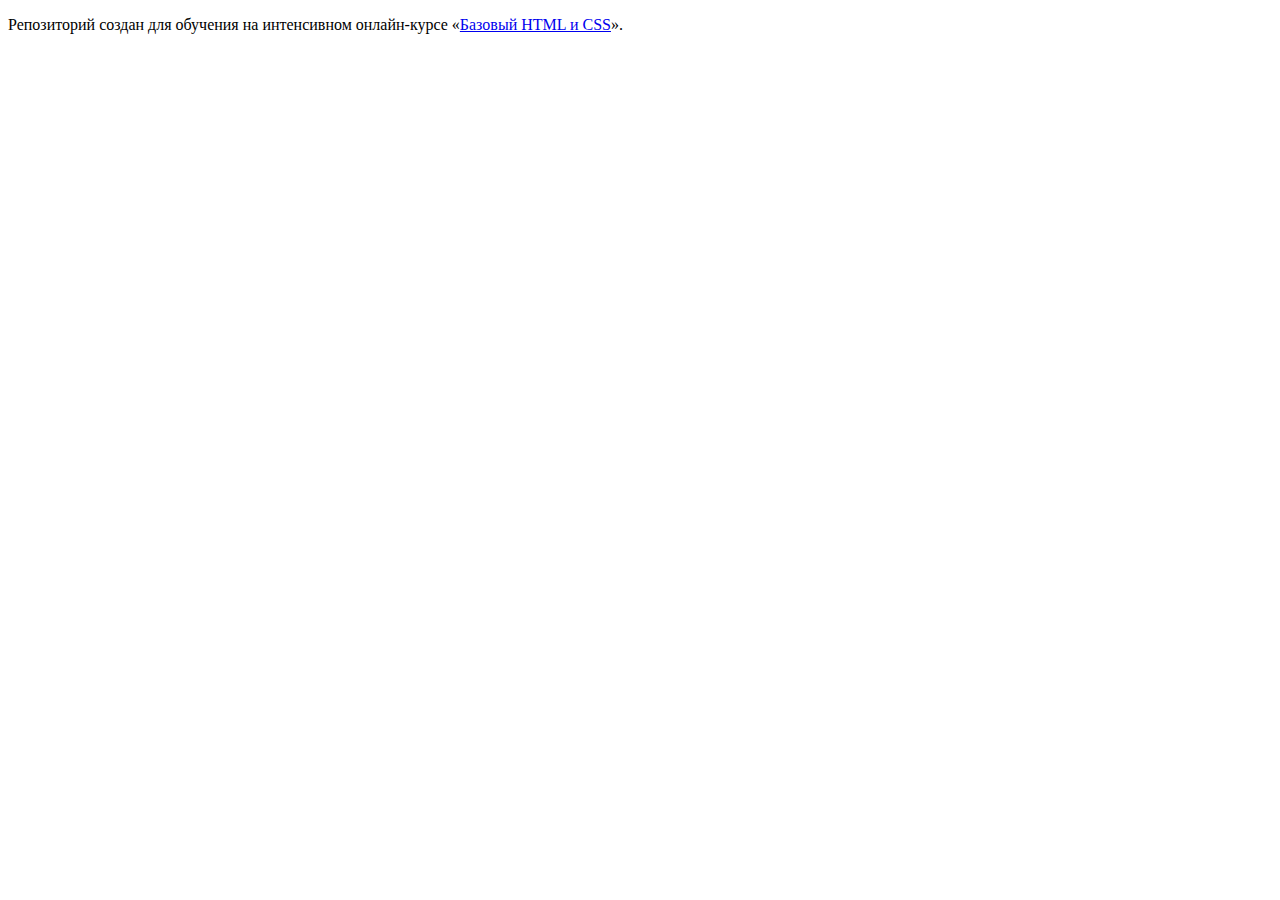
==== index.html @ f8ca4a2f ":hatching_chick:" ====
<!DOCTYPE html>
<html lang="ru">
  <head>
    <meta charset="utf-8">
    <title>HTML Academy: Седона</title>
  </head>
  <body>

    <p>Репозиторий создан для обучения на интенсивном онлайн‑курсе «<a href="https://htmlacademy.ru/intensive/htmlcss">Базовый HTML и CSS</a>».</p>

  </body>
</html>
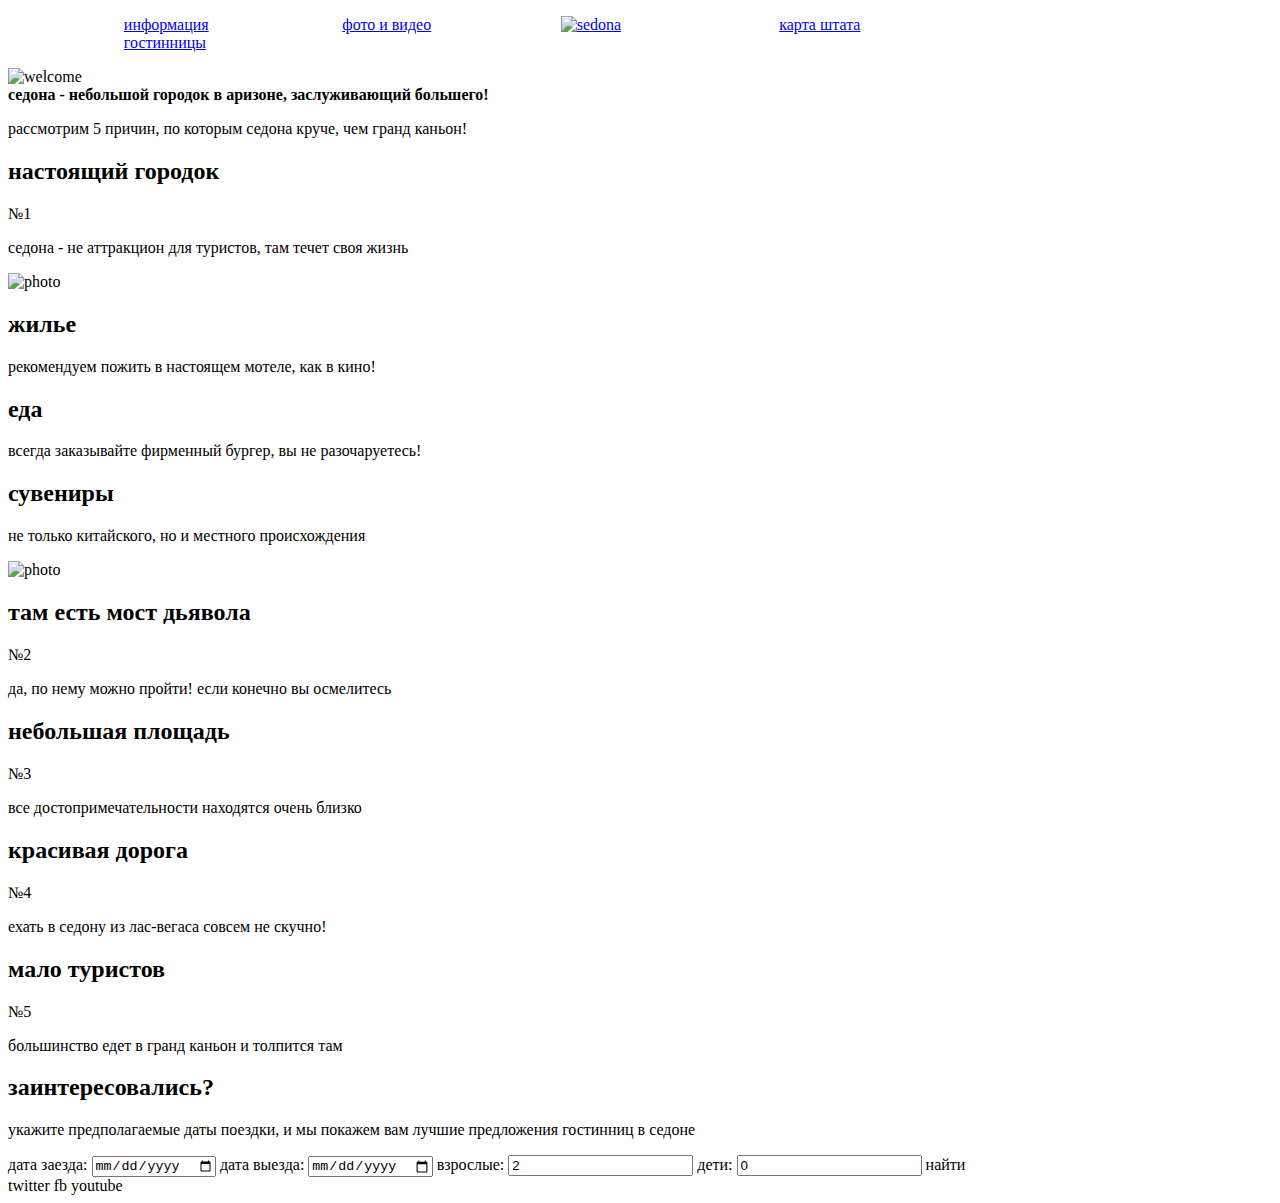
==== commit f16bf073: "1" ====
--- a/index.html
+++ b/index.html
@@ -1,12 +1,107 @@
 <!DOCTYPE html>
 <html lang="ru">
-  <head>
+<head>
     <meta charset="utf-8">
     <title>HTML Academy: Седона</title>
-  </head>
-  <body>
+    <link rel="stylesheet" href="css/style.css">
+</head>
+<body>
+<header class="header-main">
+    <div class="container">
+        <nav class="header-main-nav">
+            <ul>
+                <li><a href="#">информация</a></li>
+                <li><a href="#">фото и видео</a></li>
+                <li class="logo"><a href="#"><img src="#" width="#" height="#" alt="sedona"></a></li>
+                <li><a href="#">карта штата</a></li>
+                <li><a href="#">гостинницы</a></li>
+            </ul>
+        </nav>
+    </div>
+</header>
+<main class="container">
+    <section class="index-img">
+        <img src="#" width="#" height="#" alt="welcome">
+    </section>
+<section class="features">
+    <b class="features-title">седона - небольшой городок в аризоне, заслуживающий большего!</b>
+    <p class="features-description">рассмотрим 5 причин, по которым седона круче, чем гранд каньон!</p>
+<div class="features-1">
+    <h2>настоящий городок</h2>
+    <span>№1</span>
+    <p>седона - не аттракцион для туристов, там течет своя жизнь</p>
+    <img src="#" width="#" height="#" alt="photo">
+</div>
+    <div class="features-icons">
+        <div class="features-icons-motel">
+        <h2>жилье</h2>
+        <p>рекомендуем пожить в настоящем мотеле, как в кино!</p>
+        </div>
+        <div class="features-icons-food">
+            <h2>еда</h2>
+            <p>всегда заказывайте фирменный бургер, вы не разочаруетесь!</p>
+        </div>
+        <div class="features-icons-souvenirs">
+            <h2>сувениры</h2>
+            <p>не только китайского, но и местного происхождения</p>
+        </div>
+        </div>
+<div class="features-2">
+    <img src="#" width="#" height="#" alt="photo">
+        <h2>там есть мост дьявола</h2>
+        <span>№2</span>
+        <p>да, по нему можно пройти! если конечно вы осмелитесь</p>
+</div>
+    <div class="features-3">
+        <h2>небольшая площадь</h2>
+        <span>№3</span>
+        <p>все достопримечательности находятся очень близко</p>
+    </div>
+    <div class="features-4">
+        <h2>красивая дорога</h2>
+        <span>№4</span>
+        <p>ехать в седону из лас-вегаса совсем не скучно!</p>
+    </div>
+    <div class="features-5">
+        <h2>мало туристов</h2>
+        <span>№5</span>
+        <p>большинство едет в гранд каньон и толпится там</p>
+    </div>
+</section>
+    <section class="form-title">
+        <h2>заинтересовались?</h2>
+        <p>укажите предполагаемые даты поездки, и мы покажем вам лучшие предложения гостинниц в седоне</p>
+    </section>
+    <form>
 
-    <p>Репозиторий создан для обучения на интенсивном онлайн‑курсе «<a href="https://htmlacademy.ru/intensive/htmlcss">Базовый HTML и CSS</a>».</p>
+        <label for="date-checkin">дата заезда:</label>
+<input type="date" id="date-checkin" value="24 апреля 2016">
+        <label for="date-checkout">дата выезда:</label>
+        <input type="date" id="date-checkout" value="24 апреля 2016">
+        <label for="peoples">взрослые:</label>
+        <input type="number" id="peoples" value="2">
+        <label for="childrens">дети:</label>
+        <input type="number" id="childrens" value="0">
+        <a type="submit">найти</a>
+    </form>
+    <section class="map">
 
-  </body>
+    </section>
+
+    <footer>
+        <div class="insta">
+
+        </div>
+        <div class="socials">
+<a class="twitter">twitter</a>
+            <a class="fb">fb</a>
+            <a class="youtube">youtube</a>
+        </div>
+        <div class="developers">
+
+        </div>
+    </footer>
+</main>
+
+</body>
 </html>
--- a/css/style.css
+++ b/css/style.css
@@ -0,0 +1,9 @@
+header{
+    margin-left: 6%;
+    margin-right: 6%;
+}
+
+.header-main-nav li{
+    display: inline-block;
+    width: 20%;
+}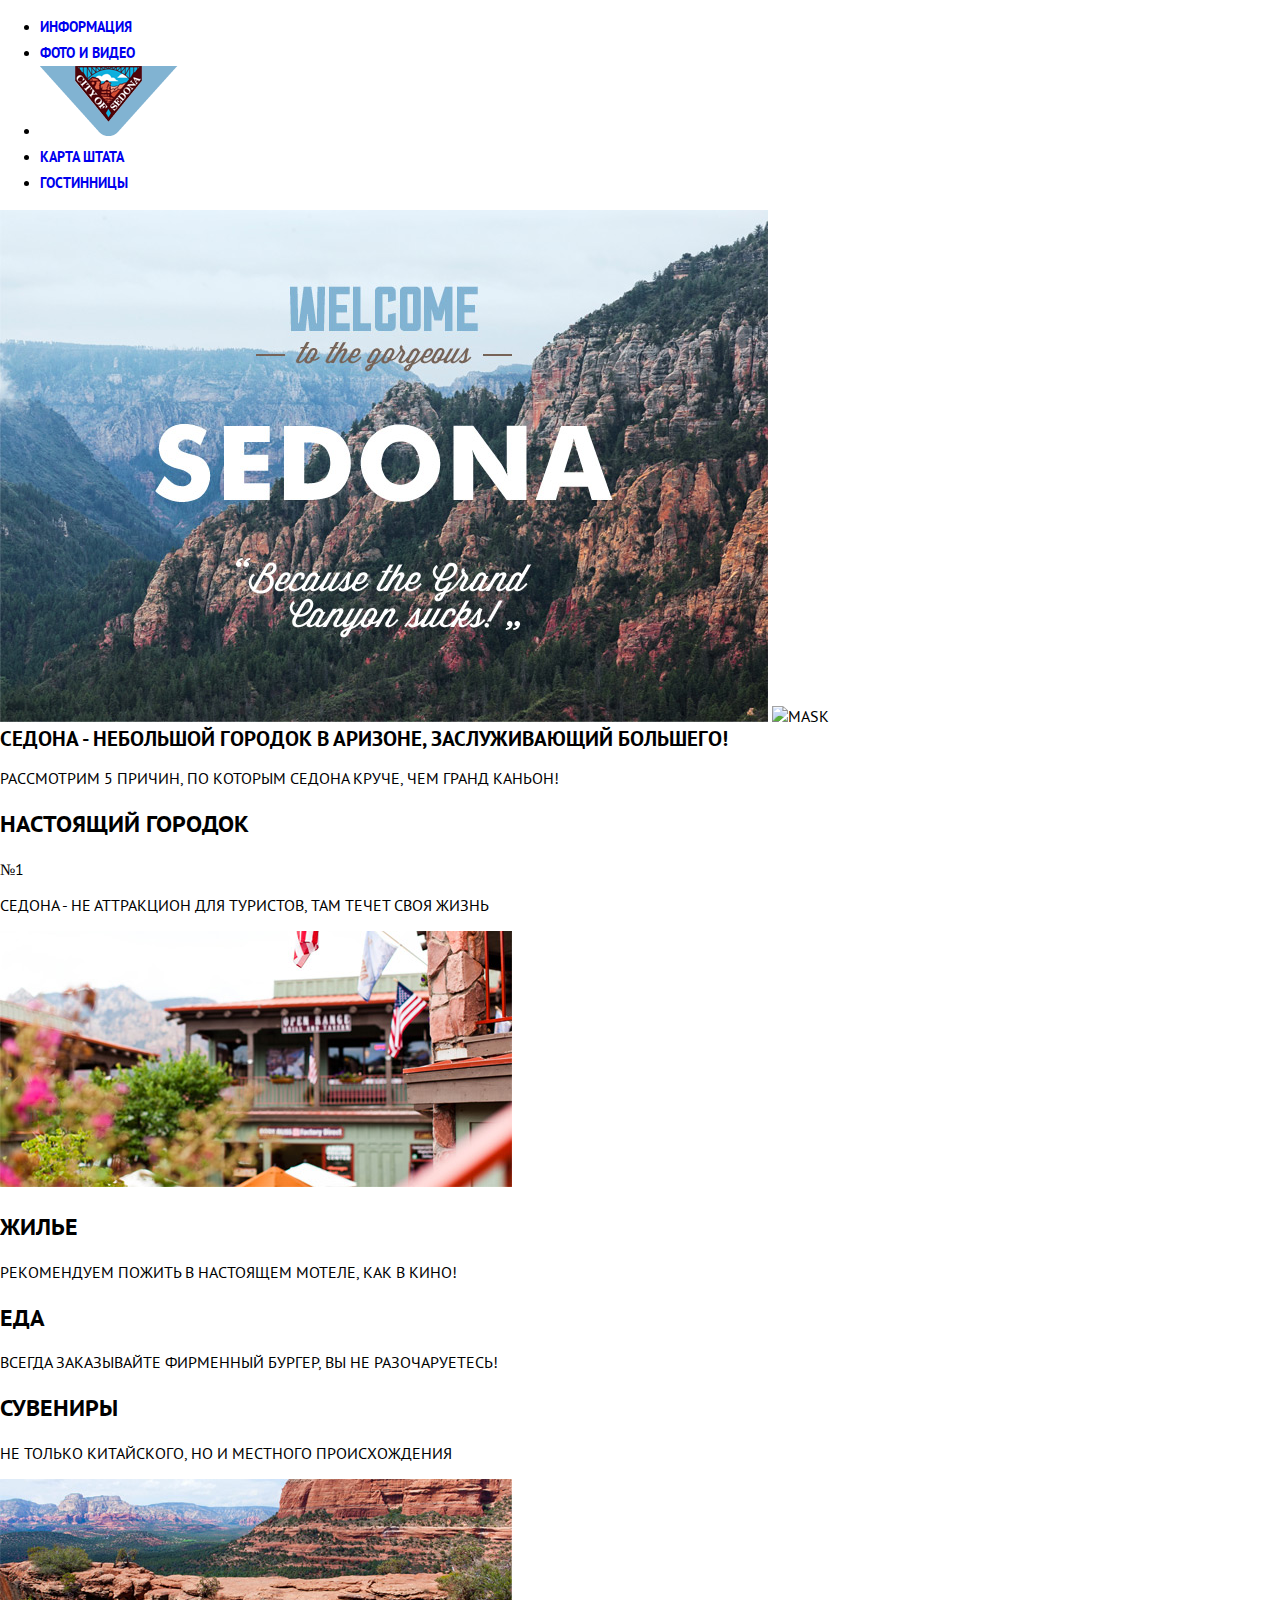
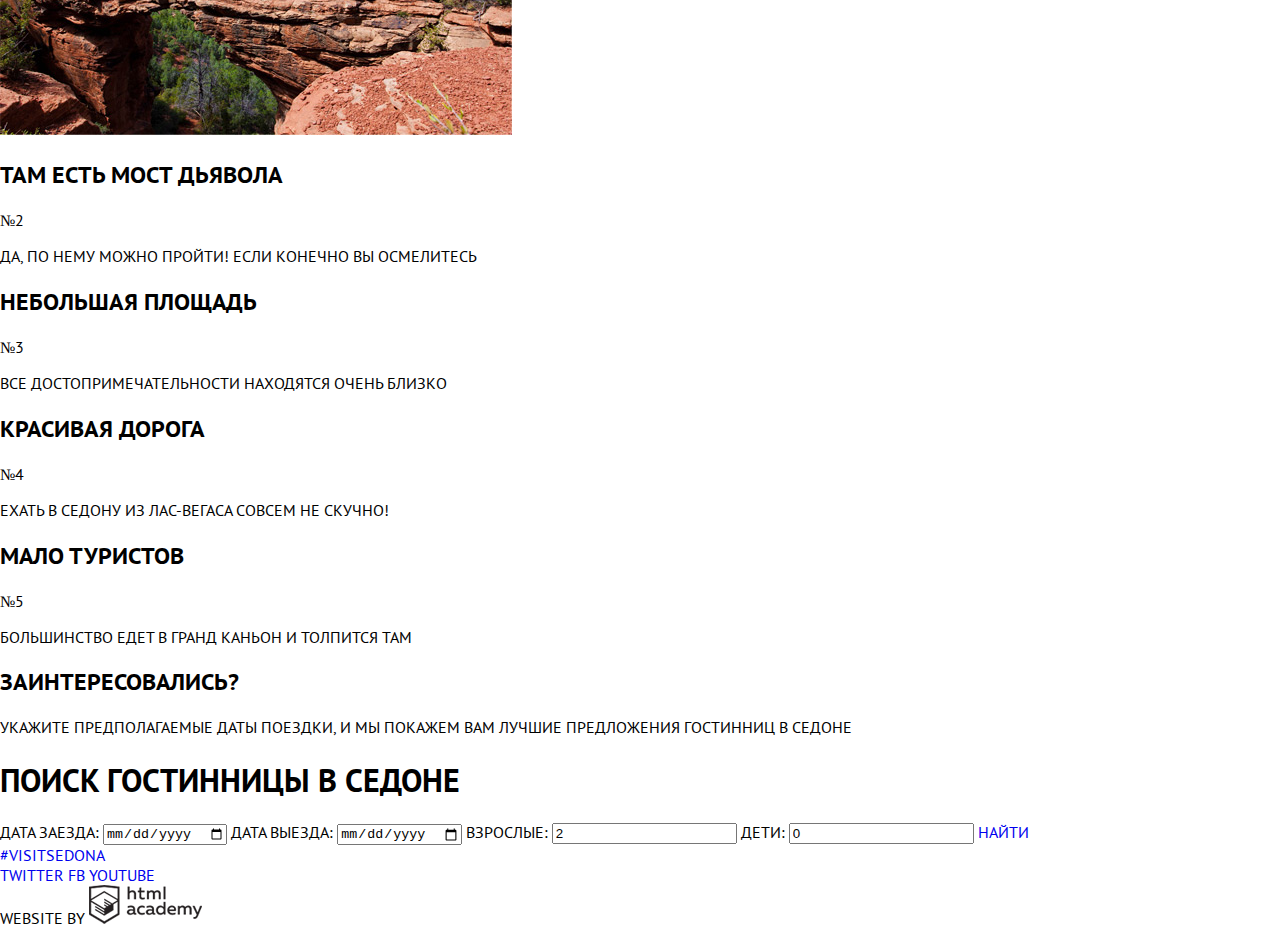
==== commit b23aa09b: "graphics" ====
--- a/index.html
+++ b/index.html
@@ -12,7 +12,7 @@
             <ul>
                 <li><a href="#">информация</a></li>
                 <li><a href="#">фото и видео</a></li>
-                <li class="logo"><a href="#"><img src="#" width="#" height="#" alt="sedona"></a></li>
+                <li class="logo"><a href="#"><img src="img/logo.png" width="138" height="70" alt="sedona"></a></li>
                 <li><a href="#">карта штата</a></li>
                 <li><a href="#">гостинницы</a></li>
             </ul>
@@ -21,7 +21,8 @@
 </header>
 <main class="container">
     <section class="index-img">
-        <img src="#" width="#" height="#" alt="welcome">
+        <img src="img/welcometosedona.jpg" width="768" height="512" alt="welcome">
+        <img src="#" width="#" height="#" alt="mask">
     </section>
 <section class="features">
     <b class="features-title">седона - небольшой городок в аризоне, заслуживающий большего!</b>
@@ -30,7 +31,7 @@
     <h2>настоящий городок</h2>
     <span>№1</span>
     <p>седона - не аттракцион для туристов, там течет своя жизнь</p>
-    <img src="#" width="#" height="#" alt="photo">
+    <img src="img/photo1.jpg" width="512" height="256" alt="photo">
 </div>
     <div class="features-icons">
         <div class="features-icons-motel">
@@ -47,7 +48,7 @@
         </div>
         </div>
 <div class="features-2">
-    <img src="#" width="#" height="#" alt="photo">
+    <img src="img/photo2.jpg" width="512" height="256" alt="photo">
         <h2>там есть мост дьявола</h2>
         <span>№2</span>
         <p>да, по нему можно пройти! если конечно вы осмелитесь</p>
@@ -72,8 +73,8 @@
         <h2>заинтересовались?</h2>
         <p>укажите предполагаемые даты поездки, и мы покажем вам лучшие предложения гостинниц в седоне</p>
     </section>
-    <form>
-
+    <form class="room-search">
+<h1 class="room-search-title">поиск гостинницы в седоне</h1>
         <label for="date-checkin">дата заезда:</label>
 <input type="date" id="date-checkin" value="24 апреля 2016">
         <label for="date-checkout">дата выезда:</label>
@@ -82,26 +83,27 @@
         <input type="number" id="peoples" value="2">
         <label for="childrens">дети:</label>
         <input type="number" id="childrens" value="0">
-        <a type="submit">найти</a>
+        <a href="hotels.html" type="submit">найти</a>
     </form>
     <section class="map">
 
     </section>
-
     <footer>
         <div class="insta">
-
+            <a href=# class="insta-photos">#visitsedona</a>
         </div>
         <div class="socials">
-<a class="twitter">twitter</a>
-            <a class="fb">fb</a>
-            <a class="youtube">youtube</a>
+            <a href=# class="twitter">twitter</a>
+            <a href="#" class="fb">fb</a>
+            <a href="#" class="youtube">youtube</a>
         </div>
         <div class="developers">
-
+            <span>website by</span>
+            <a class="cite" href="https://htmlacademy.ru">
+                <img src="img/htmlacademylogo.png" width="113" height="39" alt="htmlacademy">
+            </a>
         </div>
     </footer>
 </main>
-
 </body>
 </html>
--- a/css/style.css
+++ b/css/style.css
@@ -1,9 +1,91 @@
-header{
-    margin-left: 6%;
-    margin-right: 6%;
+@font-face {
+    font-family: "PT Sans";
+    src: url("../fonts/ptsans.woff");
 }
 
-.header-main-nav li{
+@font-face {
+    font-family: "PT Sans Bold";
+    src: url("../fonts/ptsansbold.woff");
+}
+
+@font-face {
+    font-weight: normal;
+    font-style: normal;
+
+    font-family: "symbols-sedona";
+    src: url("../fonts/symbols-sedona.woff") format("woff"),
+    url("../fonts/symbols-sedona.woff2") format("woff2");
+}
+
+[class^="icon-"]::before,
+[class*=" icon-"]::before {
     display: inline-block;
-    width: 20%;
+    width: 1em;
+    margin-right: 0.2em;
+    margin-left: 0.2em;
+
+    font-weight: normal;
+    line-height: 1em;
+    font-family: "symbols-sedona";
+    text-align: center;
+    text-transform: none;
+    text-decoration: inherit;
+    font-style: normal;
+    font-variant: normal;
+
+    speak: none;
+}
+
+.icon-facebook::before { content: "\66"; } /* "f" */
+.icon-twitter::before { content: "\74"; } /* "t" */
+.icon-up-dir::before { content: "\25b2"; } /* "▲" */
+.icon-down-dir::before { content: "\25bc"; } /* "▼" */
+.icon-star::before { content: "\2605"; } /* "★" */
+.icon-check-off::before { content: "\2610"; } /* "☐" */
+.icon-check-on::before { content: "\2611"; } /* "☑" */
+.icon-calendar::before { content: "\e800"; } /* "" */
+.icon-plus::before { content: "\e801"; } /* "" */
+.icon-minus::before { content: "\e802"; } /* "" */
+.icon-youtube::before { content: "\f39e"; } /* "" */
+
+
+
+
+
+html, body {
+    margin: 0;
+    padding: 0;
+    font-family: "PT Sans";
+    text-transform: uppercase;
+}
+
+a{
+    text-decoration: none;
+}
+.header-main-nav{
+    font-family: "PT Sans Bold";
+    font-size: 14px;
+    line-height: 26px;
+
+
+}
+
+
+.features-title{
+    font-family: "PT Sans Bold";
+    font-size: 21px;
+    line-height: 26px;
+    color: 000000;
+}
+
+.features h2{
+    font-family: "PT Sans Bold";
+}
+
+.form-title h2{
+    font-family: "PT Sans Bold";
+}
+
+.room-search-title{
+    font-family: "PT Sans Bold";
 }